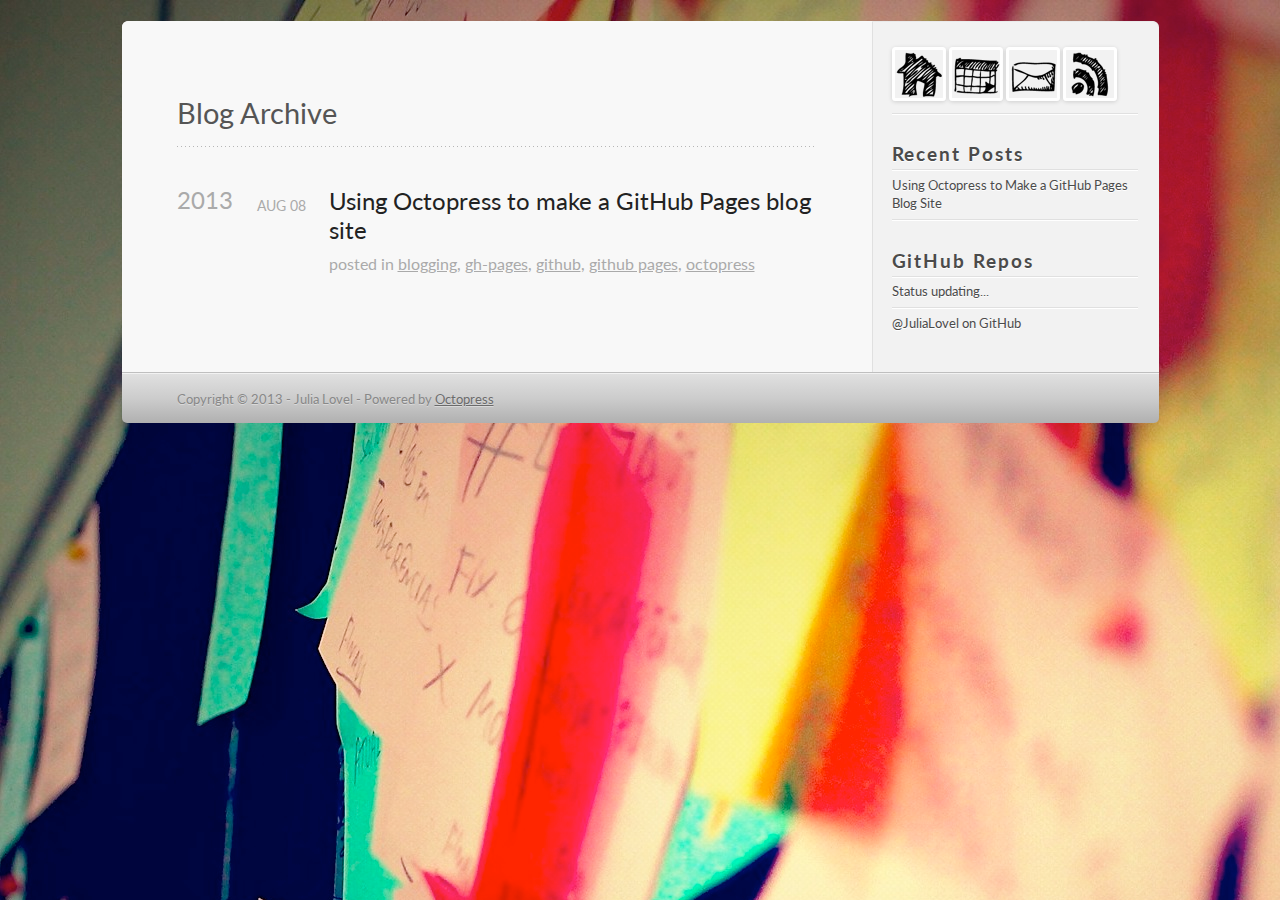
==== archives/index.html @ 3efb9ba5 "Site updated at 2013-08-08 22:48:18 UTC" ====
<!DOCTYPE html>
<!--[if IEMobile 7 ]><html class="no-js iem7"><![endif]-->
<!--[if lt IE 9]><html class="no-js lte-ie8"><![endif]-->
<!--[if (gt IE 8)|(gt IEMobile 7)|!(IEMobile)|!(IE)]><!--><html class="no-js" lang="en"><!--<![endif]-->
<head>
  <meta charset="utf-8">
  <title>Blog Archive - Codez Galore</title>
  <meta name="author" content="Julia Lovel">

  
  <meta name="description" content="Blog Archive 2013 Using Octopress to make a GitHub Pages blog site
Aug 08 2013 posted in blogging, gh-pages, github, github pages, octopress Recent &hellip;">
  

  <!-- http://t.co/dKP3o1e -->
  <meta name="HandheldFriendly" content="True">
  <meta name="MobileOptimized" content="320">
  <meta name="viewport" content="width=device-width, initial-scale=1">

  
  <link rel="canonical" href="http://JuliaLovel.github.io/archives">
  <link href="/favicon.png" rel="icon">
  <link href="/stylesheets/screen.css" media="screen, projection" rel="stylesheet" type="text/css">
  <link href="/julialovel/atom.xml" rel="alternate" title="Codez Galore" type="application/atom+xml">
  <script src="/javascripts/modernizr-2.0.js"></script>
  <script src="//ajax.googleapis.com/ajax/libs/jquery/1.9.1/jquery.min.js"></script>
  <script>!window.jQuery && document.write(unescape('%3Cscript src="./javascripts/lib/jquery.min.js"%3E%3C/script%3E'))</script>
  <script src="/javascripts/octopress.js" type="text/javascript"></script>
  <!--Fonts from Google"s Web font directory at http://google.com/webfonts -->
<link href="http://fonts.googleapis.com/css?family=PT+Serif:regular,italic,bold,bolditalic" rel="stylesheet" type="text/css">
<link href="http://fonts.googleapis.com/css?family=PT+Sans:regular,italic,bold,bolditalic" rel="stylesheet" type="text/css">
<link href='http://fonts.googleapis.com/css?family=Lato:400,700,400italic,700italic' rel='stylesheet' type='text/css'>


  

</head>

<body   >
  <header role="banner"><hgroup>
</hgroup>

</header>
  <!-- <nav role="navigation"><ul class="subscription" data-subscription="rss">
  <li><a href="/julialovel/atom.xml" rel="subscribe-rss" title="subscribe via RSS">RSS</a></li>
  
</ul>
  
<form action="http://google.com/search" method="get">
  <fieldset role="search">
    <input type="hidden" name="q" value="site:JuliaLovel.github.io" />
    <input class="search" type="text" name="q" results="0" placeholder="Search"/>
  </fieldset>
</form>
  
<ul class="main-navigation">
  <li><a href="/">Blog</a></li>
  <li><a href="/blog/archives">Archives</a></li>
</ul>

</nav> -->
  <div id="main">
    <div id="content">
      <div>
<article role="article">
  
  <header>
    <h1 class="entry-title">Blog Archive</h1>
    
  </header>
  
  <div id="blog-archives">



  
  <h2>2013</h2>

<article>
  
<h1><a href="/blog/2013/08/08/using-octopress-to-make-a-github-pages-blog-site/">Using Octopress to make a GitHub Pages blog site</a></h1>
<time datetime="2013-08-08T16:08:00-05:00" pubdate><span class='month'>Aug</span> <span class='day'>08</span> <span class='year'>2013</span></time>

<footer>
  <span class="categories">posted in <a class='category' href='/blog/categories/blogging/'>blogging</a>, <a class='category' href='/blog/categories/gh-pages/'>gh-pages</a>, <a class='category' href='/blog/categories/github/'>github</a>, <a class='category' href='/blog/categories/github-pages/'>github pages</a>, <a class='category' href='/blog/categories/octopress/'>octopress</a></span>
</footer>


</article>

</div>

  
</article>

</div>

<aside class="sidebar">
  
    <section>
  <ul id="recent_posts">
      <li class="post">
      <a href="http://JuliaLovel.github.io" alt="Home"><img src="/images/Home.png"></a>
      <a href="http://JuliaLovel.github.io/archives/" alt="Archives"><img src="/images/Calendar.png"></a>
      <a href="mailto:" alt="E-Mail"><img src="/images/Envelope.png"></a>
      <a href="http://JuliaLovel.github.io/atom.xml" alt="subscribe feed"><img src="/images/rss_big.png"></a>
      </li>
  </ul>
</section>
<section>
  <h1>Recent Posts</h1>
  <ul id="recent_posts">
    
      <li class="post">
        <a href="/blog/2013/08/08/using-octopress-to-make-a-github-pages-blog-site/">Using Octopress to Make a GitHub Pages Blog Site</a>
      </li>
    
  </ul>
</section>

<section>
  <h1>GitHub Repos</h1>
  <ul id="gh_repos">
    <li class="loading">Status updating...</li>
  </ul>
  
  <a href="https://github.com/JuliaLovel">@JuliaLovel</a> on GitHub
  
  <script type="text/javascript">
    $(document).ready(function(){
        if (!window.jXHR){
            var jxhr = document.createElement('script');
            jxhr.type = 'text/javascript';
            jxhr.src = '/javascripts/libs/jXHR.js';
            var s = document.getElementsByTagName('script')[0];
            s.parentNode.insertBefore(jxhr, s);
        }

        github.showRepos({
            user: 'JuliaLovel',
            count: 0,
            skip_forks: true,
            target: '#gh_repos'
        });
    });
  </script>
  <script src="/javascripts/github.js" type="text/javascript"> </script>
</section>





  
</aside>


    </div>
  </div>
  <footer role="contentinfo"><p>
  Copyright &copy; 2013 - Julia Lovel -
  <span class="credit">Powered by <a href="http://octopress.org">Octopress</a></span>
</p>

</footer>
  







  <script type="text/javascript">
    (function(){
      var twitterWidgets = document.createElement('script');
      twitterWidgets.type = 'text/javascript';
      twitterWidgets.async = true;
      twitterWidgets.src = 'http://platform.twitter.com/widgets.js';
      document.getElementsByTagName('head')[0].appendChild(twitterWidgets);
    })();
  </script>





</body>
</html>
---- stylesheets/screen.css ----
html,body,div,span,applet,object,iframe,h1,h2,h3,h4,h5,h6,p,blockquote,pre,a,abbr,acronym,address,big,cite,code,del,dfn,em,img,ins,kbd,q,s,samp,small,strike,strong,sub,sup,tt,var,b,u,i,center,dl,dt,dd,ol,ul,li,fieldset,form,label,legend,table,caption,tbody,tfoot,thead,tr,th,td,article,aside,canvas,details,embed,figure,figcaption,footer,header,hgroup,menu,nav,output,ruby,section,summary,time,mark,audio,video{margin:0;padding:0;border:0;font:inherit;font-size:100%;vertical-align:baseline}html{line-height:1}ol,ul{list-style:none}table{border-collapse:collapse;border-spacing:0}caption,th,td{text-align:left;font-weight:normal;vertical-align:middle}q,blockquote{quotes:none}q:before,q:after,blockquote:before,blockquote:after{content:"";content:none}a img{border:none}article,aside,details,figcaption,figure,footer,header,hgroup,menu,nav,section,summary{display:block}article,aside,details,figcaption,figure,footer,header,hgroup,menu,nav,section,summary{display:block}a{color:#f3644c}a:visited{color:#9af239}a:focus{color:#ff8773}a:hover{color:#ff8773}a:active{color:#ff4627}aside.sidebar a{color:#f3644c}aside.sidebar a:focus{color:#ff8773}aside.sidebar a:hover{color:#ff8773}aside.sidebar a:active{color:#ff4627}a{-webkit-transition:color 0.3s;-moz-transition:color 0.3s;-o-transition:color 0.3s;transition:color 0.3s}html{background:#252525 url('/julialovel/images/line-tile.png?1375985624') top left}body>div{background:#f2f2f2 url('/julialovel/images/noise.png?1375998353') top left;border-bottom:1px solid #bfbfbf}body>div>div{background:#f8f8f8 url('/julialovel/images/noise.png?1375998353') top left;border-right:1px solid #e0e0e0}.heading,body>header h1,h1,h2,h3,h4,h5,h6{font-family:"Lato",sans-serif}.sans,body>header h2,article header p.meta,article>footer,#content .blog-index footer,html .gist .gist-file .gist-meta,#blog-archives a.category,#blog-archives time,aside.sidebar section,body>footer{font-family:"Lato",sans-serif}.serif,body,#content .blog-index a[rel=full-article]{font-family:"Lato",sans-serif}.mono,pre,code,tt,p code,li code{font-family:Menlo,Monaco,"Andale Mono","lucida console","Courier New",monospace}body>header h1{font-size:2.2em;font-family:"League",Helvetica,Arial,sans-serif;font-weight:normal;line-height:1.2em;margin-bottom:0.6667em}body>header h2{font-family:"Lato",sans-serif}body{line-height:1.5em;color:#222}h1{font-size:2.2em;line-height:1.2em}@media only screen and (min-width: 992px){body{font-size:1.15em}h1{font-size:2.6em;line-height:1.2em}}h1,h2,h3,h4,h5,h6{text-rendering:optimizelegibility;margin-bottom:1em;font-weight:bold}h2,section h1{font-size:1.5em}h3,section h2,section section h1{font-size:1.3em}h4,section h3,section section h2,section section section h1{font-size:1em}h5,section h4,section section h3{font-size:.9em}h6,section h5,section section h4,section section section h3{font-size:.8em}p,article blockquote,ul,ol{margin-bottom:1.5em}ul{list-style-type:disc}ul ul{list-style-type:circle;margin-bottom:0px}ul ul ul{list-style-type:square;margin-bottom:0px}ol{list-style-type:decimal}ol ol{list-style-type:lower-alpha;margin-bottom:0px}ol ol ol{list-style-type:lower-roman;margin-bottom:0px}ul,ul ul,ul ol,ol,ol ul,ol ol{margin-left:1.3em}ul ul,ul ol,ol ul,ol ol{margin-bottom:0em}strong{font-weight:bold}em{font-style:italic}sup,sub{font-size:0.75em;position:relative;display:inline-block;padding:0 .2em;line-height:.8em}sup{top:-.5em}sub{bottom:-.5em}a[rev='footnote']{font-size:.75em;padding:0 .3em;line-height:1}q{font-style:italic}q:before{content:"\201C"}q:after{content:"\201D"}em,dfn{font-style:italic}strong,dfn{font-weight:bold}del,s{text-decoration:line-through}abbr,acronym{border-bottom:1px dotted;cursor:help}hr{margin-bottom:0.2em}small{font-size:.8em}big{font-size:1.2em}article blockquote{font-style:italic;position:relative;font-size:1.2em;line-height:1.5em;padding-left:1em;border-left:4px solid rgba(170,170,170,0.5)}article blockquote cite{font-style:italic}article blockquote cite a{color:#aaa !important;word-wrap:break-word}article blockquote cite:before{content:'\2014';padding-right:.3em;padding-left:.3em;color:#aaa}@media only screen and (min-width: 992px){article blockquote{padding-left:1.5em;border-left-width:4px}}.pullquote-right:before,.pullquote-left:before{padding:0;border:none;content:attr(data-pullquote);float:right;width:45%;margin:.5em 0 1em 1.5em;position:relative;top:7px;font-size:1.4em;line-height:1.45em}.pullquote-left:before{float:left;margin:.5em 1.5em 1em 0}.force-wrap,article a,aside.sidebar a{white-space:-moz-pre-wrap;white-space:-pre-wrap;white-space:-o-pre-wrap;white-space:pre-wrap;word-wrap:break-word}.group,body>header,body>nav,body>footer,body #content>article,body #content>div>article,body #content>div>section,body div.pagination,aside.sidebar,#main,#content,.sidebar{*zoom:1}.group:after,body>header:after,body>nav:after,body>footer:after,body #content>article:after,body #content>div>section:after,body div.pagination:after,#main:after,#content:after,.sidebar:after{content:"";display:table;clear:both}body{-webkit-text-size-adjust:none;max-width:1037px;position:relative;margin:0 auto}body>header,body>nav,body>footer,body #content>article,body #content>div>article,body #content>div>section{padding-left:18px;padding-right:18px}@media only screen and (min-width: 480px){body>header,body>nav,body>footer,body #content>article,body #content>div>article,body #content>div>section{padding-left:25px;padding-right:25px}}@media only screen and (min-width: 768px){body>header,body>nav,body>footer,body #content>article,body #content>div>article,body #content>div>section{padding-left:35px;padding-right:35px}}@media only screen and (min-width: 992px){body>header,body>nav,body>footer,body #content>article,body #content>div>article,body #content>div>section{padding-left:55px;padding-right:55px}}body div.pagination{margin-left:18px;margin-right:18px}@media only screen and (min-width: 480px){body div.pagination{margin-left:25px;margin-right:25px}}@media only screen and (min-width: 768px){body div.pagination{margin-left:35px;margin-right:35px}}@media only screen and (min-width: 992px){body div.pagination{margin-left:55px;margin-right:55px}}body>header{font-size:1em;padding-top:1.5em;padding-bottom:1.5em}#content{overflow:hidden}#content>div,#content>article{width:100%}aside.sidebar{float:none;padding:0 18px 1px;background-color:#f7f7f7;border-top:1px solid #e0e0e0}.flex-content,article img,article video,article .flash-video,aside.sidebar img{max-width:100%;height:auto}.basic-alignment.left,article img.left,article video.left,article .left.flash-video,aside.sidebar img.left{float:left;margin-right:1.5em}.basic-alignment.right,article img.right,article video.right,article .right.flash-video,aside.sidebar img.right{float:right;margin-left:1.5em}.basic-alignment.center,article img.center,article video.center,article .center.flash-video,aside.sidebar img.center{display:block;margin:0 auto 1.5em}.basic-alignment.left,article img.left,article video.left,article .left.flash-video,aside.sidebar img.left,.basic-alignment.right,article img.right,article video.right,article .right.flash-video,aside.sidebar img.right{margin-bottom:.8em}.toggle-sidebar,.no-sidebar .toggle-sidebar{display:none}@media only screen and (min-width: 750px){body.sidebar-footer aside.sidebar{float:none;width:auto;clear:left;margin:0;padding:0 35px 1px;background-color:#f7f7f7;border-top:1px solid #eaeaea}body.sidebar-footer aside.sidebar section.odd,body.sidebar-footer aside.sidebar section.even{float:left;width:48%}body.sidebar-footer aside.sidebar section.odd{margin-left:0}body.sidebar-footer aside.sidebar section.even{margin-left:4%}body.sidebar-footer aside.sidebar.thirds section{width:30%;margin-left:5%}body.sidebar-footer aside.sidebar.thirds section.first{margin-left:0;clear:both}}body.sidebar-footer #content{margin-right:0px}body.sidebar-footer .toggle-sidebar{display:none}@media only screen and (min-width: 550px){body>header{font-size:1em}}@media only screen and (min-width: 750px){aside.sidebar{float:none;width:auto;clear:left;margin:0;padding:0 35px 1px;background-color:#f7f7f7;border-top:1px solid #eaeaea}aside.sidebar section.odd,aside.sidebar section.even{float:left;width:48%}aside.sidebar section.odd{margin-left:0}aside.sidebar section.even{margin-left:4%}aside.sidebar.thirds section{width:30%;margin-left:5%}aside.sidebar.thirds section.first{margin-left:0;clear:both}}@media only screen and (min-width: 768px){body{-webkit-text-size-adjust:auto}body>header{font-size:1.2em}#main{padding:0;margin:0 auto}#content{overflow:visible;margin-right:286px;position:relative}.no-sidebar #content{margin-right:0;border-right:0}.collapse-sidebar #content{margin-right:20px}#content>div,#content>article{padding-top:17.5px;padding-bottom:17.5px;float:left}aside.sidebar{width:256px;padding:0 15px 15px;background:none;clear:none;float:left;margin:0 -100% 0 0}aside.sidebar section{width:auto;margin-left:0}aside.sidebar section.odd,aside.sidebar section.even{float:none;width:auto;margin-left:0}.collapse-sidebar aside.sidebar{float:none;width:auto;clear:left;margin:0;padding:0 35px 1px;background-color:#f7f7f7;border-top:1px solid #eaeaea}.collapse-sidebar aside.sidebar section.odd,.collapse-sidebar aside.sidebar section.even{float:left;width:48%}.collapse-sidebar aside.sidebar section.odd{margin-left:0}.collapse-sidebar aside.sidebar section.even{margin-left:4%}.collapse-sidebar aside.sidebar.thirds section{width:30%;margin-left:5%}.collapse-sidebar aside.sidebar.thirds section.first{margin-left:0;clear:both}}@media only screen and (min-width: 992px){body>header{font-size:1.3em}#content{margin-right:286px}#content>div,#content>article{padding-top:27.5px;padding-bottom:27.5px}aside.sidebar{width:246px;padding:1.2em 20px 20px}.collapse-sidebar aside.sidebar{padding-left:55px;padding-right:55px}}@media only screen and (min-width: 768px){ul,ol{margin-left:0}}body>header{background:#333}body>header h1{display:inline-block;margin:0}body>header h1 a,body>header h1 a:visited,body>header h1 a:hover{color:#f2f2f2;text-decoration:none}body>header h2{margin:.2em 0 0;font-size:1em;color:#aaa;font-weight:normal}body>nav{position:relative;background-color:#ccc;background:url('/julialovel/images/noise.png?1375998353'),-webkit-gradient(linear, 50% 0%, 50% 100%, color-stop(0%, #e0e0e0), color-stop(50%, #cccccc), color-stop(100%, #b0b0b0));background:url('/julialovel/images/noise.png?1375998353'),-webkit-linear-gradient(#e0e0e0,#cccccc,#b0b0b0);background:url('/julialovel/images/noise.png?1375998353'),-moz-linear-gradient(#e0e0e0,#cccccc,#b0b0b0);background:url('/julialovel/images/noise.png?1375998353'),-o-linear-gradient(#e0e0e0,#cccccc,#b0b0b0);background:url('/julialovel/images/noise.png?1375998353'),linear-gradient(#e0e0e0,#cccccc,#b0b0b0);border-top:1px solid #f2f2f2;border-bottom:1px solid #8c8c8c;padding-top:.35em;padding-bottom:.35em}body>nav form{-webkit-background-clip:padding;-moz-background-clip:padding;background-clip:padding-box;margin:0;padding:0}body>nav form .search{padding:.3em .5em 0;font-size:.85em;font-family:"Lato",sans-serif;line-height:1.1em;width:95%;-webkit-border-radius:0.5em;-moz-border-radius:0.5em;-ms-border-radius:0.5em;-o-border-radius:0.5em;border-radius:0.5em;-webkit-background-clip:padding;-moz-background-clip:padding;background-clip:padding-box;-webkit-box-shadow:#d1d1d1 0 1px;-moz-box-shadow:#d1d1d1 0 1px;box-shadow:#d1d1d1 0 1px;background-color:#f2f2f2;border:1px solid #b3b3b3;color:#888}body>nav form .search:focus{color:#444;border-color:#80b1df;-webkit-box-shadow:#80b1df 0 0 4px,#80b1df 0 0 3px inset;-moz-box-shadow:#80b1df 0 0 4px,#80b1df 0 0 3px inset;box-shadow:#80b1df 0 0 4px,#80b1df 0 0 3px inset;background-color:#fff;outline:none}body>nav fieldset[role=search]{float:right;width:48%}body>nav fieldset.mobile-nav{float:left;width:48%}body>nav fieldset.mobile-nav select{width:100%;font-size:.8em;border:1px solid #888}body>nav ul{display:none}@media only screen and (min-width: 550px){body>nav{font-size:.9em}body>nav ul{margin:0;padding:0;border:0;overflow:hidden;*zoom:1;float:left;display:block;padding-top:.15em}body>nav ul li{list-style-image:none;list-style-type:none;margin-left:0;white-space:nowrap;display:inline;float:left;padding-left:0;padding-right:0}body>nav ul li:first-child,body>nav ul li.first{padding-left:0}body>nav ul li:last-child{padding-right:0}body>nav ul li.last{padding-right:0}body>nav ul.subscription{margin-left:.8em;float:right}body>nav ul.subscription li:last-child a{padding-right:0}body>nav ul li{margin:0}body>nav a{color:#6b6b6b;font-family:"Lato",sans-serif;text-shadow:#ebebeb 0 1px;float:left;text-decoration:none;font-size:1.1em;padding:.1em 0;line-height:1.5em}body>nav a:visited{color:#6b6b6b}body>nav a:hover{color:#2b2b2b}body>nav li+li{border-left:1px solid #b0b0b0;margin-left:.8em}body>nav li+li a{padding-left:.8em;border-left:1px solid #dedede}body>nav form{float:right;text-align:left;padding-left:.8em;width:221px}body>nav form .search{width:93%;font-size:.95em;line-height:1.2em}body>nav ul[data-subscription$=email]+form{width:143px}body>nav ul[data-subscription$=email]+form .search{width:91%}body>nav fieldset.mobile-nav{display:none}body>nav fieldset[role=search]{width:99%}}@media only screen and (min-width: 992px){body>nav form{width:201px}body>nav ul[data-subscription$=email]+form{width:133px}}.no-placeholder body>nav .search{background:#f2f2f2 url('/julialovel/images/search.png?1375998353') 0.3em 0.25em no-repeat;text-indent:1.3em}@media only screen and (min-width: 550px){.maskImage body>nav ul[data-subscription$=email]+form{width:169px}}@media only screen and (min-width: 992px){.maskImage body>nav ul[data-subscription$=email]+form{width:159px}}.maskImage ul.subscription{position:relative;top:.2em}.maskImage ul.subscription li,.maskImage ul.subscription a{border:0;padding:0}.maskImage a[rel=subscribe-rss]{position:relative;top:0px;text-indent:-999999em;background-color:#dedede;border:0;padding:0}.maskImage a[rel=subscribe-rss],.maskImage a[rel=subscribe-rss]:after{-webkit-mask-image:url('/julialovel/images/rss.png?1375998353');-moz-mask-image:url('/julialovel/images/rss.png?1375998353');-ms-mask-image:url('/julialovel/images/rss.png?1375998353');-o-mask-image:url('/julialovel/images/rss.png?1375998353');mask-image:url('/julialovel/images/rss.png?1375998353');-webkit-mask-repeat:no-repeat;-moz-mask-repeat:no-repeat;-ms-mask-repeat:no-repeat;-o-mask-repeat:no-repeat;mask-repeat:no-repeat;width:22px;height:22px}.maskImage a[rel=subscribe-rss]:after{content:"";position:absolute;top:-1px;left:0;background-color:#ababab}.maskImage a[rel=subscribe-rss]:hover:after{background-color:#9e9e9e}.maskImage a[rel=subscribe-email]{position:relative;top:0px;text-indent:-999999em;background-color:#dedede;border:0;padding:0}.maskImage a[rel=subscribe-email],.maskImage a[rel=subscribe-email]:after{-webkit-mask-image:url('/julialovel/images/email.png?1375998353');-moz-mask-image:url('/julialovel/images/email.png?1375998353');-ms-mask-image:url('/julialovel/images/email.png?1375998353');-o-mask-image:url('/julialovel/images/email.png?1375998353');mask-image:url('/julialovel/images/email.png?1375998353');-webkit-mask-repeat:no-repeat;-moz-mask-repeat:no-repeat;-ms-mask-repeat:no-repeat;-o-mask-repeat:no-repeat;mask-repeat:no-repeat;width:28px;height:22px}.maskImage a[rel=subscribe-email]:after{content:"";position:absolute;top:-1px;left:0;background-color:#ababab}.maskImage a[rel=subscribe-email]:hover:after{background-color:#9e9e9e}article{padding-top:1em}article header{position:relative;padding-top:2em;padding-bottom:1em;margin-bottom:1em;background:url('[data-uri]') bottom left repeat-x}article header h1{margin:0}article header h1 a{text-decoration:none}article header h1 a:hover{text-decoration:underline}article header p{font-size:.9em;color:#aaa;margin:0}article header p.meta{text-transform:uppercase;position:absolute;top:0}@media only screen and (min-width: 768px){article header{margin-bottom:1.5em;padding-bottom:1em;background:url('[data-uri]') bottom left repeat-x}}article h2{padding-top:0.8em;background:url('[data-uri]') top left repeat-x}.entry-content article h2:first-child,article header+h2{padding-top:0}article h2:first-child,article header+h2{background:none}article .feature{padding-top:.5em;margin-bottom:1em;padding-bottom:1em;background:url('[data-uri]') bottom left repeat-x;font-size:2.0em;font-style:italic;line-height:1.3em}article img,article video,article .flash-video{-webkit-border-radius:0.3em;-moz-border-radius:0.3em;-ms-border-radius:0.3em;-o-border-radius:0.3em;border-radius:0.3em;-webkit-box-shadow:rgba(0,0,0,0.15) 0 1px 4px;-moz-box-shadow:rgba(0,0,0,0.15) 0 1px 4px;box-shadow:rgba(0,0,0,0.15) 0 1px 4px;-webkit-box-sizing:border-box;-moz-box-sizing:border-box;box-sizing:border-box;border:#fff 0.5em solid}article video,article .flash-video{margin:0 auto 1.5em}article video{display:block;width:100%}article .flash-video>div{position:relative;display:block;padding-bottom:56.25%;padding-top:1px;height:0;overflow:hidden}article .flash-video>div iframe,article .flash-video>div object,article .flash-video>div embed{position:absolute;top:0;left:0;width:100%;height:100%}article>footer{padding-bottom:2.5em;margin-top:2em}article>footer p.meta{margin-bottom:.8em;font-size:.85em;clear:both;overflow:hidden}.blog-index article+article{background:url('[data-uri]') top left repeat-x}#content .blog-index{padding-top:0;padding-bottom:0}#content .blog-index article{padding-top:2em}#content .blog-index article header{background:none;padding-bottom:0}#content .blog-index article h1{font-size:2.2em}#content .blog-index article h1 a{color:inherit}#content .blog-index article h1 a:hover{color:#ff8773}#content .blog-index a[rel=full-article]{background:#ebebeb;display:inline-block;padding:.4em .8em;margin-right:.5em;text-decoration:none;color:#666;-webkit-transition:background-color 0.5s;-moz-transition:background-color 0.5s;-o-transition:background-color 0.5s;transition:background-color 0.5s}#content .blog-index a[rel=full-article]:hover{background:#ff8773;text-shadow:none;color:#f8f8f8}#content .blog-index footer{margin-top:1em}.separator,article>footer .byline+time:before,article>footer time+time:before,article>footer .comments:before,article>footer .byline ~ .categories:before{content:"\2022 ";padding:0 .4em 0 .2em;display:inline-block}#content div.pagination{text-align:center;font-size:.95em;position:relative;background:url('[data-uri]') top left repeat-x;padding-top:1.5em;padding-bottom:1.5em}#content div.pagination a{text-decoration:none;color:#aaa}#content div.pagination a.prev{position:absolute;left:0}#content div.pagination a.next{position:absolute;right:0}#content div.pagination a:hover{color:#ff8773}#content div.pagination a[href*=archive]:before,#content div.pagination a[href*=archive]:after{content:'\2014';padding:0 .3em}p.meta+.sharing{padding-top:1em;padding-left:0;background:url('[data-uri]') top left repeat-x}#fb-root{display:none}.highlight,html .gist .gist-file .gist-syntax .gist-highlight{border:1px solid #05232b !important}.highlight table td.code,html .gist .gist-file .gist-syntax .gist-highlight table td.code{width:100%}.highlight .line-numbers,html .gist .gist-file .gist-syntax .highlight .line_numbers{text-align:right;font-size:13px;line-height:1.45em;background:#073642 url('/julialovel/images/noise.png?1375998353') top left !important;border-right:1px solid #00232c !important;-webkit-box-shadow:#083e4b -1px 0 inset;-moz-box-shadow:#083e4b -1px 0 inset;box-shadow:#083e4b -1px 0 inset;text-shadow:#021014 0 -1px;padding:.8em !important;-webkit-border-radius:0;-moz-border-radius:0;-ms-border-radius:0;-o-border-radius:0;border-radius:0}.highlight .line-numbers span,html .gist .gist-file .gist-syntax .highlight .line_numbers span{color:#586e75 !important}figure.code,.gist-file,pre{-webkit-box-shadow:rgba(0,0,0,0.06) 0 0 10px;-moz-box-shadow:rgba(0,0,0,0.06) 0 0 10px;box-shadow:rgba(0,0,0,0.06) 0 0 10px}figure.code .highlight pre,.gist-file .highlight pre,pre .highlight pre{-webkit-box-shadow:none;-moz-box-shadow:none;box-shadow:none}.gist .highlight *::-moz-selection,figure.code .highlight *::-moz-selection{background:#386774;color:inherit;text-shadow:#002b36 0 1px}.gist .highlight *::-webkit-selection,figure.code .highlight *::-webkit-selection{background:#386774;color:inherit;text-shadow:#002b36 0 1px}.gist .highlight *::selection,figure.code .highlight *::selection{background:#386774;color:inherit;text-shadow:#002b36 0 1px}html .gist .gist-file{margin-bottom:1.8em;position:relative;border:none;padding-top:26px !important}html .gist .gist-file .highlight{margin-bottom:0}html .gist .gist-file .gist-syntax{border-bottom:0 !important;background:none !important}html .gist .gist-file .gist-syntax .gist-highlight{background:#002b36 !important}html .gist .gist-file .gist-syntax .highlight pre{padding:0}html .gist .gist-file .gist-meta{padding:.6em 0.8em;border:1px solid #083e4b !important;color:#586e75;font-size:.7em !important;background:#073642 url('/julialovel/images/noise.png?1375998353') top left;line-height:1.5em}html .gist .gist-file .gist-meta a{color:#75878b !important;text-decoration:none}html .gist .gist-file .gist-meta a:hover{text-decoration:underline}html .gist .gist-file .gist-meta a:hover{color:#93a1a1 !important}html .gist .gist-file .gist-meta a[href*='#file']{position:absolute;top:0;left:0;right:-10px;color:#474747 !important}html .gist .gist-file .gist-meta a[href*='#file']:hover{color:#f3644c !important}html .gist .gist-file .gist-meta a[href*=raw]{top:.4em}pre{background:#002b36 url('/julialovel/images/noise.png?1375998353') top left;-webkit-border-radius:0.4em;-moz-border-radius:0.4em;-ms-border-radius:0.4em;-o-border-radius:0.4em;border-radius:0.4em;border:1px solid #05232b;line-height:1.45em;font-size:13px;margin-bottom:2.1em;padding:.8em 1em;color:#93a1a1;overflow:auto}h3.filename+pre{-moz-border-radius-topleft:0px;-webkit-border-top-left-radius:0px;border-top-left-radius:0px;-moz-border-radius-topright:0px;-webkit-border-top-right-radius:0px;border-top-right-radius:0px}p code,li code{display:inline-block;white-space:no-wrap;background:#fff;font-size:.8em;line-height:1.5em;color:#555;border:1px solid #ddd;-webkit-border-radius:0.4em;-moz-border-radius:0.4em;-ms-border-radius:0.4em;-o-border-radius:0.4em;border-radius:0.4em;padding:0 .3em;margin:-1px 0}p pre code,li pre code{font-size:1em !important;background:none;border:none}.pre-code,html .gist .gist-file .gist-syntax .highlight pre,.highlight code{font-family:Menlo,Monaco,"Andale Mono","lucida console","Courier New",monospace !important;overflow:scroll;overflow-y:hidden;display:block;padding:.8em;overflow-x:auto;line-height:1.45em;background:#002b36 url('/julialovel/images/noise.png?1375998353') top left !important;color:#93a1a1 !important}.pre-code span,html .gist .gist-file .gist-syntax .highlight pre span,.highlight code span{color:#93a1a1 !important}.pre-code span,html .gist .gist-file .gist-syntax .highlight pre span,.highlight code span{font-style:normal !important;font-weight:normal !important}.pre-code .c,html .gist .gist-file .gist-syntax .highlight pre .c,.highlight code .c{color:#586e75 !important;font-style:italic !important}.pre-code .cm,html .gist .gist-file .gist-syntax .highlight pre .cm,.highlight code .cm{color:#586e75 !important;font-style:italic !important}.pre-code .cp,html .gist .gist-file .gist-syntax .highlight pre .cp,.highlight code .cp{color:#586e75 !important;font-style:italic !important}.pre-code .c1,html .gist .gist-file .gist-syntax .highlight pre .c1,.highlight code .c1{color:#586e75 !important;font-style:italic !important}.pre-code .cs,html .gist .gist-file .gist-syntax .highlight pre .cs,.highlight code .cs{color:#586e75 !important;font-weight:bold !important;font-style:italic !important}.pre-code .err,html .gist .gist-file .gist-syntax .highlight pre .err,.highlight code .err{color:#dc322f !important;background:none !important}.pre-code .k,html .gist .gist-file .gist-syntax .highlight pre .k,.highlight code .k{color:#cb4b16 !important}.pre-code .o,html .gist .gist-file .gist-syntax .highlight pre .o,.highlight code .o{color:#93a1a1 !important;font-weight:bold !important}.pre-code .p,html .gist .gist-file .gist-syntax .highlight pre .p,.highlight code .p{color:#93a1a1 !important}.pre-code .ow,html .gist .gist-file .gist-syntax .highlight pre .ow,.highlight code .ow{color:#2aa198 !important;font-weight:bold !important}.pre-code .gd,html .gist .gist-file .gist-syntax .highlight pre .gd,.highlight code .gd{color:#93a1a1 !important;background-color:#372c34 !important;display:inline-block}.pre-code .gd .x,html .gist .gist-file .gist-syntax .highlight pre .gd .x,.highlight code .gd .x{color:#93a1a1 !important;background-color:#4d2d33 !important;display:inline-block}.pre-code .ge,html .gist .gist-file .gist-syntax .highlight pre .ge,.highlight code .ge{color:#93a1a1 !important;font-style:italic !important}.pre-code .gh,html .gist .gist-file .gist-syntax .highlight pre .gh,.highlight code .gh{color:#586e75 !important}.pre-code .gi,html .gist .gist-file .gist-syntax .highlight pre .gi,.highlight code .gi{color:#93a1a1 !important;background-color:#1a412b !important;display:inline-block}.pre-code .gi .x,html .gist .gist-file .gist-syntax .highlight pre .gi .x,.highlight code .gi .x{color:#93a1a1 !important;background-color:#355720 !important;display:inline-block}.pre-code .gs,html .gist .gist-file .gist-syntax .highlight pre .gs,.highlight code .gs{color:#93a1a1 !important;font-weight:bold !important}.pre-code .gu,html .gist .gist-file .gist-syntax .highlight pre .gu,.highlight code .gu{color:#6c71c4 !important}.pre-code .kc,html .gist .gist-file .gist-syntax .highlight pre .kc,.highlight code .kc{color:#859900 !important;font-weight:bold !important}.pre-code .kd,html .gist .gist-file .gist-syntax .highlight pre .kd,.highlight code .kd{color:#268bd2 !important}.pre-code .kp,html .gist .gist-file .gist-syntax .highlight pre .kp,.highlight code .kp{color:#cb4b16 !important;font-weight:bold !important}.pre-code .kr,html .gist .gist-file .gist-syntax .highlight pre .kr,.highlight code .kr{color:#d33682 !important;font-weight:bold !important}.pre-code .kt,html .gist .gist-file .gist-syntax .highlight pre .kt,.highlight code .kt{color:#2aa198 !important}.pre-code .n,html .gist .gist-file .gist-syntax .highlight pre .n,.highlight code .n{color:#268bd2 !important}.pre-code .na,html .gist .gist-file .gist-syntax .highlight pre .na,.highlight code .na{color:#268bd2 !important}.pre-code .nb,html .gist .gist-file .gist-syntax .highlight pre .nb,.highlight code .nb{color:#859900 !important}.pre-code .nc,html .gist .gist-file .gist-syntax .highlight pre .nc,.highlight code .nc{color:#d33682 !important}.pre-code .no,html .gist .gist-file .gist-syntax .highlight pre .no,.highlight code .no{color:#b58900 !important}.pre-code .nl,html .gist .gist-file .gist-syntax .highlight pre .nl,.highlight code .nl{color:#859900 !important}.pre-code .ne,html .gist .gist-file .gist-syntax .highlight pre .ne,.highlight code .ne{color:#268bd2 !important;font-weight:bold !important}.pre-code .nf,html .gist .gist-file .gist-syntax .highlight pre .nf,.highlight code .nf{color:#268bd2 !important;font-weight:bold !important}.pre-code .nn,html .gist .gist-file .gist-syntax .highlight pre .nn,.highlight code .nn{color:#b58900 !important}.pre-code .nt,html .gist .gist-file .gist-syntax .highlight pre .nt,.highlight code .nt{color:#268bd2 !important;font-weight:bold !important}.pre-code .nx,html .gist .gist-file .gist-syntax .highlight pre .nx,.highlight code .nx{color:#b58900 !important}.pre-code .vg,html .gist .gist-file .gist-syntax .highlight pre .vg,.highlight code .vg{color:#268bd2 !important}.pre-code .vi,html .gist .gist-file .gist-syntax .highlight pre .vi,.highlight code .vi{color:#268bd2 !important}.pre-code .nv,html .gist .gist-file .gist-syntax .highlight pre .nv,.highlight code .nv{color:#268bd2 !important}.pre-code .mf,html .gist .gist-file .gist-syntax .highlight pre .mf,.highlight code .mf{color:#2aa198 !important}.pre-code .m,html .gist .gist-file .gist-syntax .highlight pre .m,.highlight code .m{color:#2aa198 !important}.pre-code .mh,html .gist .gist-file .gist-syntax .highlight pre .mh,.highlight code .mh{color:#2aa198 !important}.pre-code .mi,html .gist .gist-file .gist-syntax .highlight pre .mi,.highlight code .mi{color:#2aa198 !important}.pre-code .s,html .gist .gist-file .gist-syntax .highlight pre .s,.highlight code .s{color:#2aa198 !important}.pre-code .sd,html .gist .gist-file .gist-syntax .highlight pre .sd,.highlight code .sd{color:#2aa198 !important}.pre-code .s2,html .gist .gist-file .gist-syntax .highlight pre .s2,.highlight code .s2{color:#2aa198 !important}.pre-code .se,html .gist .gist-file .gist-syntax .highlight pre .se,.highlight code .se{color:#dc322f !important}.pre-code .si,html .gist .gist-file .gist-syntax .highlight pre .si,.highlight code .si{color:#268bd2 !important}.pre-code .sr,html .gist .gist-file .gist-syntax .highlight pre .sr,.highlight code .sr{color:#2aa198 !important}.pre-code .s1,html .gist .gist-file .gist-syntax .highlight pre .s1,.highlight code .s1{color:#2aa198 !important}.pre-code div .gd,html .gist .gist-file .gist-syntax .highlight pre div .gd,.highlight code div .gd,.pre-code div .gd .x,html .gist .gist-file .gist-syntax .highlight pre div .gd .x,.highlight code div .gd .x,.pre-code div .gi,html .gist .gist-file .gist-syntax .highlight pre div .gi,.highlight code div .gi,.pre-code div .gi .x,html .gist .gist-file .gist-syntax .highlight pre div .gi .x,.highlight code div .gi .x{display:inline-block;width:100%}.highlight,.gist-highlight{margin-bottom:1.8em;background:#002b36;overflow-y:hidden;overflow-x:auto}.highlight pre,.gist-highlight pre{background:none;-webkit-border-radius:0px;-moz-border-radius:0px;-ms-border-radius:0px;-o-border-radius:0px;border-radius:0px;border:none;padding:0;margin-bottom:0}pre::-webkit-scrollbar,.highlight::-webkit-scrollbar,.gist-highlight::-webkit-scrollbar{height:.5em;background:rgba(255,255,255,0.15)}pre::-webkit-scrollbar-thumb:horizontal,.highlight::-webkit-scrollbar-thumb:horizontal,.gist-highlight::-webkit-scrollbar-thumb:horizontal{background:rgba(255,255,255,0.2);-webkit-border-radius:4px;border-radius:4px}.highlight code{background:#000}figure.code{background:none;padding:0;border:0;margin-bottom:1.5em}figure.code pre{margin-bottom:0}figure.code figcaption{position:relative}figure.code .highlight{margin-bottom:0}.code-title,html .gist .gist-file .gist-meta a[href*='#file'],h3.filename,figure.code figcaption{text-align:center;font-size:13px;line-height:2em;text-shadow:#cbcccc 0 1px 0;color:#474747;font-weight:normal;margin-bottom:0;-moz-border-radius-topleft:5px;-webkit-border-top-left-radius:5px;border-top-left-radius:5px;-moz-border-radius-topright:5px;-webkit-border-top-right-radius:5px;border-top-right-radius:5px;font-family:"Helvetica Neue", Arial, "Lucida Grande", "Lucida Sans Unicode", Lucida, sans-serif;background:#aaa url('/julialovel/images/code_bg.png?1375998353') top repeat-x;border:1px solid #565656;border-top-color:#cbcbcb;border-left-color:#a5a5a5;border-right-color:#a5a5a5;border-bottom:0}.download-source,html .gist .gist-file .gist-meta a[href*=raw],figure.code figcaption a{position:absolute;right:.8em;text-decoration:none;color:#666 !important;z-index:1;font-size:13px;text-shadow:#cbcccc 0 1px 0;padding-left:3em}.download-source:hover,html .gist .gist-file .gist-meta a[href*=raw]:hover,figure.code figcaption a:hover{text-decoration:underline}#archive #content>div,#archive #content>div>article{padding-top:0}#blog-archives{color:#aaa}#blog-archives article{padding:1em 0 1em;position:relative;background:url('[data-uri]') bottom left repeat-x}#blog-archives article:last-child{background:none}#blog-archives article footer{padding:0;margin:0}#blog-archives h1{color:#222;margin-bottom:.3em}#blog-archives h2{display:none}#blog-archives h1{font-size:1.5em}#blog-archives h1 a{text-decoration:none;color:inherit;font-weight:normal;display:inline-block}#blog-archives h1 a:hover{text-decoration:underline}#blog-archives h1 a:hover{color:#ff8773}#blog-archives a.category,#blog-archives time{color:#aaa}#blog-archives .entry-content{display:none}#blog-archives time{font-size:.9em;line-height:1.2em}#blog-archives time .month,#blog-archives time .day{display:inline-block}#blog-archives time .month{text-transform:uppercase}#blog-archives p{margin-bottom:1em}#blog-archives a,#blog-archives .entry-content a{color:inherit}#blog-archives a:hover,#blog-archives .entry-content a:hover{color:#ff8773}#blog-archives a:hover{color:#ff8773}@media only screen and (min-width: 550px){#blog-archives article{margin-left:5em}#blog-archives h2{margin-bottom:.3em;font-weight:normal;display:inline-block;position:relative;top:-1px;float:left}#blog-archives h2:first-child{padding-top:.75em}#blog-archives time{position:absolute;text-align:right;left:0em;top:1.8em}#blog-archives .year{display:none}#blog-archives article{padding-left:4.5em;padding-bottom:.7em}#blog-archives a.category{line-height:1.1em}}#content>.category article{margin-left:0;padding-left:6.8em}#content>.category .year{display:inline}.side-shadow-border,aside.sidebar section h1,aside.sidebar li{-webkit-box-shadow:#fff 0 1px;-moz-box-shadow:#fff 0 1px;box-shadow:#fff 0 1px}aside.sidebar{overflow:hidden;color:#4b4b4b;text-shadow:#fff 0 1px}aside.sidebar section{font-size:.8em;line-height:1.4em;margin-bottom:1.5em}aside.sidebar section h1{margin:1.5em 0 0;padding-bottom:.2em;border-bottom:1px solid #e0e0e0}aside.sidebar section h1+p{padding-top:.4em}aside.sidebar img{-webkit-border-radius:0.3em;-moz-border-radius:0.3em;-ms-border-radius:0.3em;-o-border-radius:0.3em;border-radius:0.3em;-webkit-box-shadow:rgba(0,0,0,0.15) 0 1px 4px;-moz-box-shadow:rgba(0,0,0,0.15) 0 1px 4px;box-shadow:rgba(0,0,0,0.15) 0 1px 4px;-webkit-box-sizing:border-box;-moz-box-sizing:border-box;box-sizing:border-box;border:#fff 0.3em solid}aside.sidebar ul{margin-bottom:0.5em;margin-left:0}aside.sidebar li{list-style:none;padding:.5em 0;margin:0;border-bottom:1px solid #e0e0e0}aside.sidebar li p:last-child{margin-bottom:0}aside.sidebar a{color:inherit;-webkit-transition:color 0.5s;-moz-transition:color 0.5s;-o-transition:color 0.5s;transition:color 0.5s}aside.sidebar:hover a{color:#f3644c}aside.sidebar:hover a:hover{color:#ff8773}.aside-alt-link,#tweets a[href*='twitter.com/search'],#pinboard_linkroll .pin-tag{color:#7e7e7e}.aside-alt-link:hover,#tweets a[href*='twitter.com/search']:hover,#pinboard_linkroll .pin-tag:hover{color:#ff8773}@media only screen and (min-width: 768px){.toggle-sidebar{outline:none;position:absolute;right:-10px;top:0;bottom:0;display:inline-block;text-decoration:none;color:#cecece;width:9px;cursor:pointer}.toggle-sidebar:hover{background:#e9e9e9;background:-webkit-gradient(linear, 0% 50%, 100% 50%, color-stop(0%, rgba(224,224,224,0.5)), color-stop(100%, rgba(224,224,224,0)));background:-webkit-linear-gradient(left, rgba(224,224,224,0.5),rgba(224,224,224,0));background:-moz-linear-gradient(left, rgba(224,224,224,0.5),rgba(224,224,224,0));background:-o-linear-gradient(left, rgba(224,224,224,0.5),rgba(224,224,224,0));background:linear-gradient(left, rgba(224,224,224,0.5),rgba(224,224,224,0))}.toggle-sidebar:after{position:absolute;right:-11px;top:0;width:20px;font-size:1.2em;line-height:1.1em;padding-bottom:.15em;-moz-border-radius-bottomright:0.3em;-webkit-border-bottom-right-radius:0.3em;border-bottom-right-radius:0.3em;text-align:center;background:#f8f8f8 url('/julialovel/images/noise.png?1375998353') top left;border-bottom:1px solid #e0e0e0;border-right:1px solid #e0e0e0;content:"\00BB";text-indent:-1px}.collapse-sidebar .toggle-sidebar{text-indent:0px;right:-20px;width:19px}.collapse-sidebar .toggle-sidebar:hover{background:#e9e9e9}.collapse-sidebar .toggle-sidebar:after{border-left:1px solid #e0e0e0;text-shadow:#fff 0 1px;content:"\00AB";left:0px;right:0;text-align:center;text-indent:0;border:0;border-right-width:0;background:none}}#tweets .loading{background:url('[data-uri]') no-repeat center 0.5em;color:#c4c4c4;text-shadow:#f8f8f8 0 1px;text-align:center;padding:2.5em 0 .5em}#tweets .loading.error{background:url('[data-uri]') no-repeat center 0.5em}#tweets p{position:relative;padding-right:1em}#tweets a[href*=status]:first-child{color:#a4a4a4;float:right;padding:0 0 .1em 1em;position:relative;right:-1.3em;text-shadow:#fff 0 1px;font-size:.7em;text-decoration:none}#tweets a[href*=status]:first-child span{font-size:1.5em}#tweets a[href*=status]:first-child:hover{color:#ff8773;text-decoration:none}#tweets a[href*='twitter.com/search']{text-decoration:none}#tweets a[href*='twitter.com/search']:hover{text-decoration:underline}.googleplus h1{-moz-box-shadow:none !important;-webkit-box-shadow:none !important;-o-box-shadow:none !important;box-shadow:none !important;border-bottom:0px none !important}.googleplus a{text-decoration:none;white-space:normal !important;line-height:32px}.googleplus a img{float:left;margin-right:0.5em;border:0 none}.googleplus-hidden{position:absolute;top:-1000em;left:-1000em}#pinboard_linkroll .pin-title,#pinboard_linkroll .pin-description{display:block;margin-bottom:.5em}#pinboard_linkroll .pin-tag{text-decoration:none}#pinboard_linkroll .pin-tag:hover{text-decoration:underline}#pinboard_linkroll .pin-tag:after{content:','}#pinboard_linkroll .pin-tag:last-child:after{content:''}.delicious-posts a.delicious-link{margin-bottom:.5em;display:block}.delicious-posts p{font-size:1em}body>footer{font-size:.8em;color:#888;text-shadow:#d9d9d9 0 1px;background-color:#ccc;background:url('/julialovel/images/noise.png?1375998353'),-webkit-gradient(linear, 50% 0%, 50% 100%, color-stop(0%, #e0e0e0), color-stop(50%, #cccccc), color-stop(100%, #b0b0b0));background:url('/julialovel/images/noise.png?1375998353'),-webkit-linear-gradient(#e0e0e0,#cccccc,#b0b0b0);background:url('/julialovel/images/noise.png?1375998353'),-moz-linear-gradient(#e0e0e0,#cccccc,#b0b0b0);background:url('/julialovel/images/noise.png?1375998353'),-o-linear-gradient(#e0e0e0,#cccccc,#b0b0b0);background:url('/julialovel/images/noise.png?1375998353'),linear-gradient(#e0e0e0,#cccccc,#b0b0b0);border-top:1px solid #f2f2f2;position:relative;padding-top:1em;padding-bottom:1em;margin-bottom:3em;-moz-border-radius-bottomleft:0.4em;-webkit-border-bottom-left-radius:0.4em;border-bottom-left-radius:0.4em;-moz-border-radius-bottomright:0.4em;-webkit-border-bottom-right-radius:0.4em;border-bottom-right-radius:0.4em;z-index:1}body>footer a{color:#6b6b6b}body>footer a:visited{color:#6b6b6b}body>footer a:hover{color:#484848}body>footer p:last-child{margin-bottom:0}@font-face{font-family:"League";src:url("/font/LeagueGothic.otf")}a:visited,#content .blog-index article h1 a:hover{color:#F2583E}html{background:#262c33 url("../images/background.png");background-attachment:fixed}body{font-size:1em}body>div{background-image:none}body>div>div{background-image:none}body>header{background:none;padding:0.5em 0 0.5em 0}body>header h1{font-size:2.8em;padding-left:20px;text-shadow:rgba(0,0,0,0.8) 0 0 8px}body>header h2{font-size:0.5em;letter-spacing:1px;margin-top:-1.4em;padding-left:20px}body>nav{padding-top:.15em;padding-bottom:.15em}body>nav a{font-size:1em;line-height:1.4em}body>nav form .search{padding:.2em .3em}#content .blog-index article h1{font-size:1.8em;font-weight:normal}#content .blog-index article h1,#content .blog-index article h1 a,article header h1,article header h1 a{color:#555555 !important}h1{font-size:1.8em}h1 span{font-weight:normal;color:#E0841B}article h2,article h3,article header h1{font-weight:normal}.blog-index article h1 a:hover{text-decoration:none}article p{text-align:justify;margin-bottom:1em}aside.sidebar section h1{letter-spacing:0.1em}aside.sidebar a{text-decoration:none}.toggle-sidebar{display:none}ul#gh_repos>li>a{display:block;font-weight:bold;margin-bottom:0.4em}aside.sidebar{-moz-border-radius-topright:0.4em;-webkit-border-radius:0 0.4em 0 0;border-radius:0 0.4em 0 0}body>footer{-moz-border-radius:0;-webkit-border-radius:0;border-radius:0;margin-bottom:0}.notfound404 article{margin-left:0 !important}@media only screen and (min-width: 550px){body>header h1{background:url("/favicon.png") no-repeat 0 8px;padding-left:60px}body>header h2{padding-left:60px}body>footer{margin-bottom:3em}}@media only screen and (min-width: 1040px){body>nav{-moz-border-radius:0.4em;-webkit-border-radius:0.4em;border-radius:0.4em;margin-bottom:2em}body>footer{-moz-border-radius-bottomleft:0.4em;-moz-border-radius-bottomright:0.4em;-webkit-border-radius:0 0 0.4em 0.4em;border-radius:0 0 0.4em 0.4em}#main{-moz-border-radius-topleft:0.4em;-moz-border-radius-topright:0.4em;-webkit-border-radius:0.4em 0.4em 0 0;border-radius:0.4em 0.4em 0 0}#content{-moz-border-radius-topleft:0.4em;-webkit-border-radius:0.4em 0 0 0;border-radius:0.4em 0 0 0}#content .blog-index a[rel="full-article"]{-webkit-border-radius:6px;-moz-border-radius:6px;border-radius:6px}}
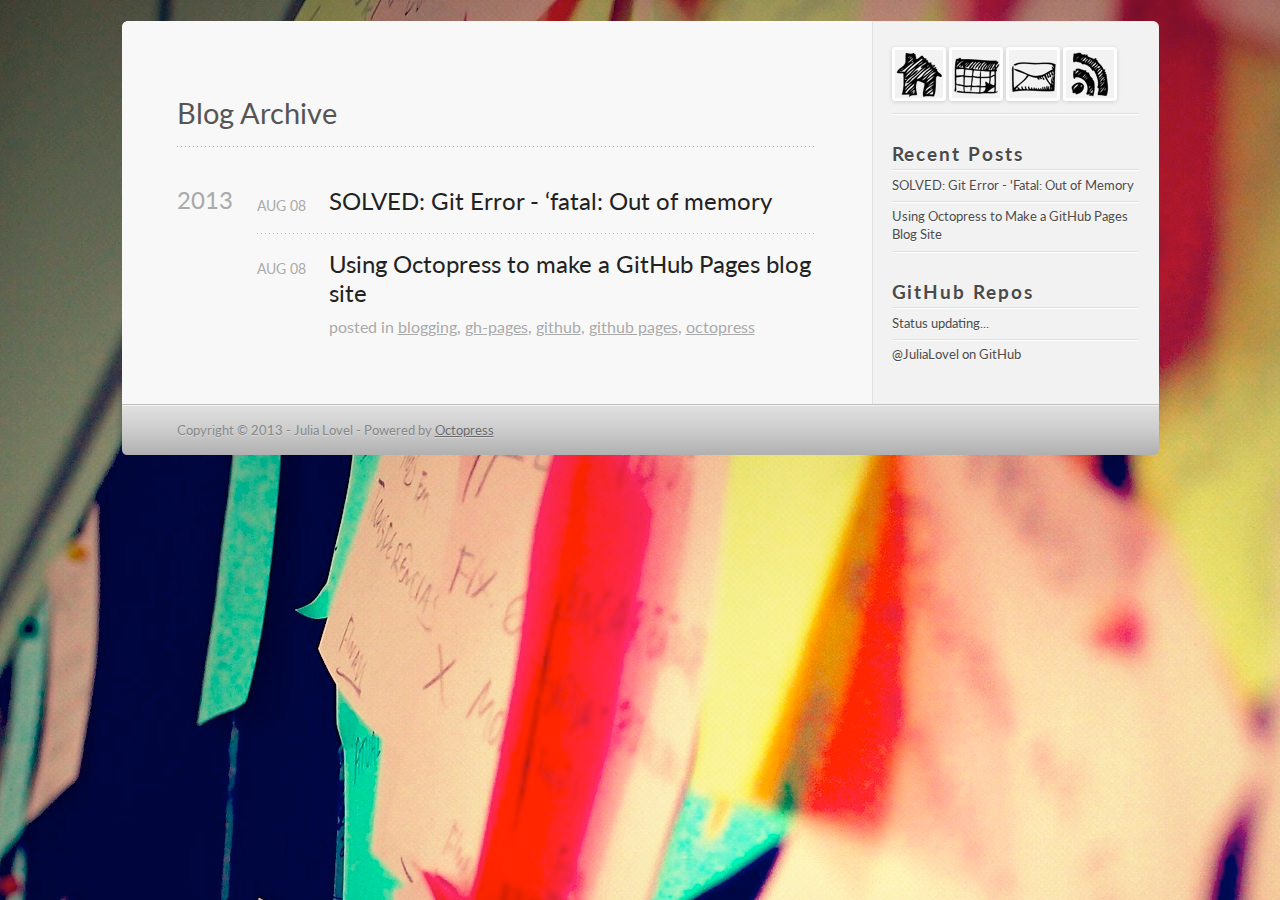
==== commit 0962f699: "Site updated at 2013-08-08 23:23:24 UTC" ====
--- a/archives/index.html
+++ b/archives/index.html
@@ -9,8 +9,9 @@
   <meta name="author" content="Julia Lovel">
 
   
-  <meta name="description" content="Blog Archive 2013 Using Octopress to make a GitHub Pages blog site
-Aug 08 2013 posted in blogging, gh-pages, github, github pages, octopress Recent &hellip;">
+  <meta name="description" content="Blog Archive 2013 SOLVED: Git Error - &#8216;fatal: Out of memory
+Aug 08 2013 Using Octopress to make a GitHub Pages blog site
+Aug 08 2013 posted in &hellip;">
   
 
   <!-- http://t.co/dKP3o1e -->
@@ -76,6 +77,16 @@
 
   
   <h2>2013</h2>
+
+<article>
+  
+<h1><a href="/blog/2013/08/08/solved-git-error-fatal-out-of-memory/">SOLVED: Git Error - &#8216;fatal: Out of memory</a></h1>
+<time datetime="2013-08-08T17:56:00-05:00" pubdate><span class='month'>Aug</span> <span class='day'>08</span> <span class='year'>2013</span></time>
+
+
+</article>
+
+
 
 <article>
   
@@ -113,6 +124,10 @@
   <ul id="recent_posts">
     
       <li class="post">
+        <a href="/blog/2013/08/08/solved-git-error-fatal-out-of-memory/">SOLVED: Git Error - 'Fatal: Out of Memory</a>
+      </li>
+    
+      <li class="post">
         <a href="/blog/2013/08/08/using-octopress-to-make-a-github-pages-blog-site/">Using Octopress to Make a GitHub Pages Blog Site</a>
       </li>
     
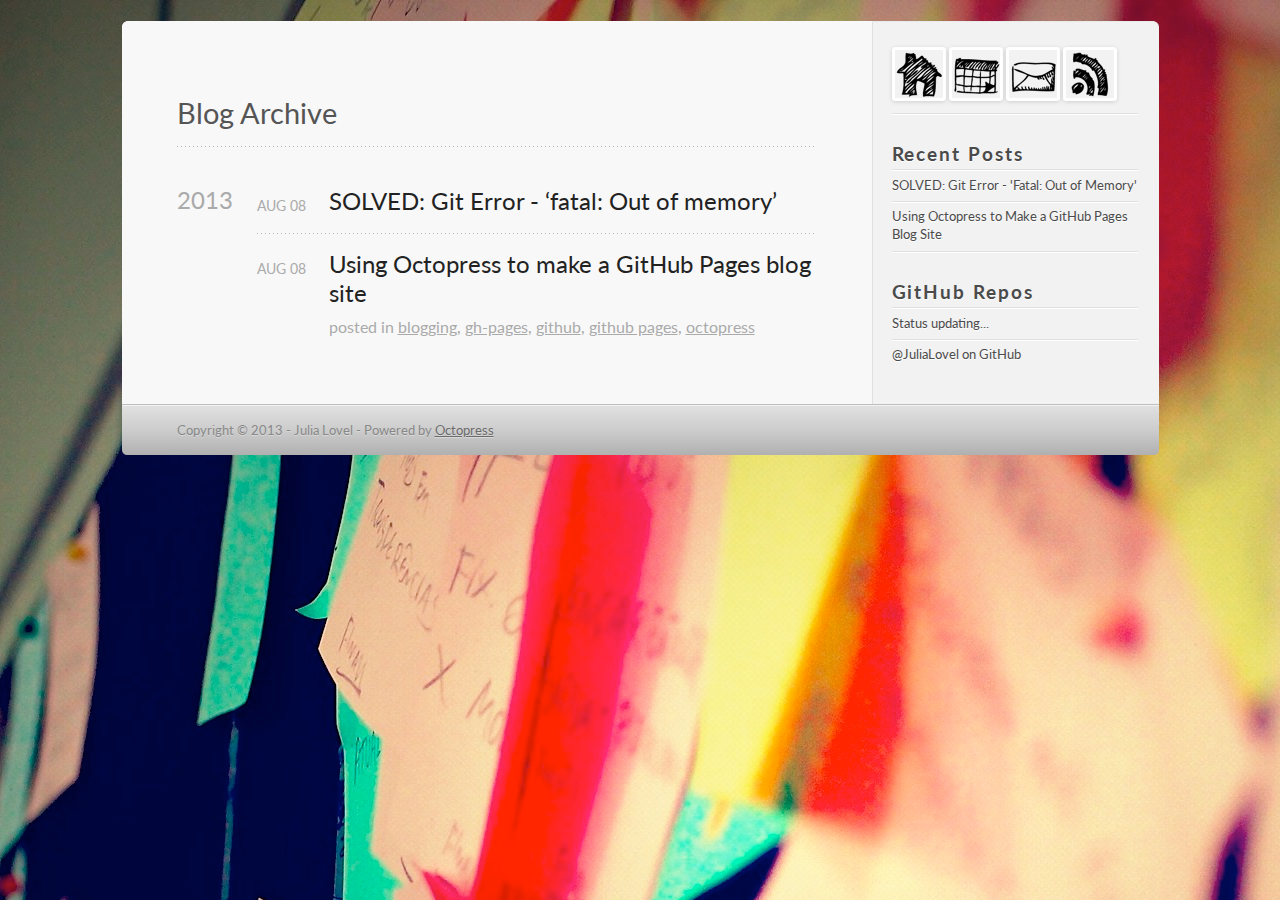
==== commit 5047586b: "Site updated at 2013-08-08 23:27:39 UTC" ====
--- a/archives/index.html
+++ b/archives/index.html
@@ -9,9 +9,9 @@
   <meta name="author" content="Julia Lovel">
 
   
-  <meta name="description" content="Blog Archive 2013 SOLVED: Git Error - &#8216;fatal: Out of memory
+  <meta name="description" content="Blog Archive 2013 SOLVED: Git Error - &#8216;fatal: Out of memory&#8217;
 Aug 08 2013 Using Octopress to make a GitHub Pages blog site
-Aug 08 2013 posted in &hellip;">
+Aug 08 2013 &hellip;">
   
 
   <!-- http://t.co/dKP3o1e -->
@@ -80,7 +80,7 @@
 
 <article>
   
-<h1><a href="/blog/2013/08/08/solved-git-error-fatal-out-of-memory/">SOLVED: Git Error - &#8216;fatal: Out of memory</a></h1>
+<h1><a href="/blog/2013/08/08/solved-git-error-fatal-out-of-memory/">SOLVED: Git Error - &#8216;fatal: Out of memory&#8217;</a></h1>
 <time datetime="2013-08-08T17:56:00-05:00" pubdate><span class='month'>Aug</span> <span class='day'>08</span> <span class='year'>2013</span></time>
 
 
@@ -124,7 +124,7 @@
   <ul id="recent_posts">
     
       <li class="post">
-        <a href="/blog/2013/08/08/solved-git-error-fatal-out-of-memory/">SOLVED: Git Error - 'Fatal: Out of Memory</a>
+        <a href="/blog/2013/08/08/solved-git-error-fatal-out-of-memory/">SOLVED: Git Error - 'Fatal: Out of Memory'</a>
       </li>
     
       <li class="post">
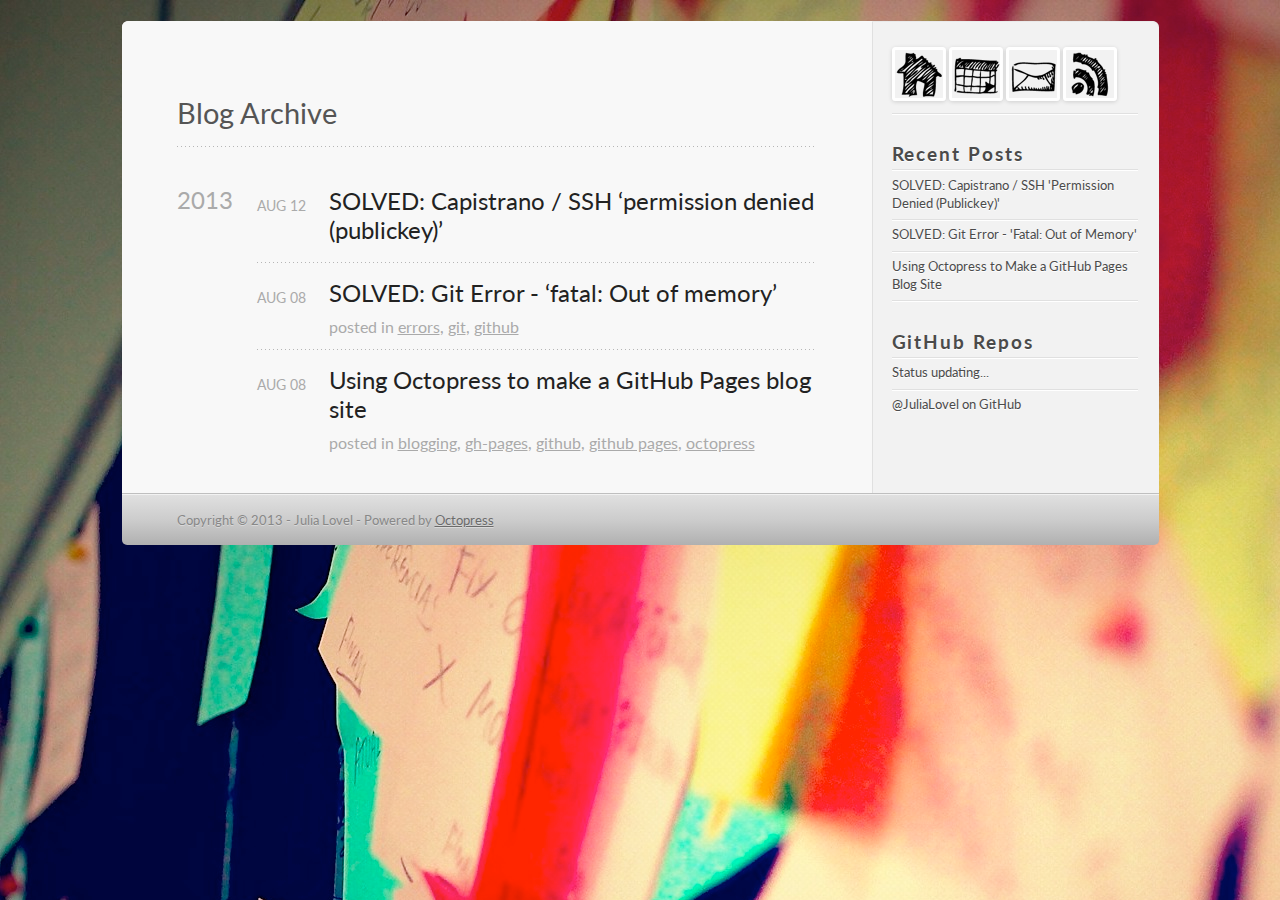
==== commit 34dbc0d2: "Site updated at 2013-08-12 17:08:03 UTC" ====
--- a/archives/index.html
+++ b/archives/index.html
@@ -9,9 +9,8 @@
   <meta name="author" content="Julia Lovel">
 
   
-  <meta name="description" content="Blog Archive 2013 SOLVED: Git Error - &#8216;fatal: Out of memory&#8217;
-Aug 08 2013 Using Octopress to make a GitHub Pages blog site
-Aug 08 2013 &hellip;">
+  <meta name="description" content="Blog Archive 2013 SOLVED: Capistrano / SSH &#8216;permission denied (publickey)&#8217;
+Aug 12 2013 SOLVED: Git Error - &#8216;fatal: Out of memory&# &hellip;">
   
 
   <!-- http://t.co/dKP3o1e -->
@@ -80,8 +79,22 @@
 
 <article>
   
+<h1><a href="/blog/2013/08/12/solved-capistrano-slash-ssh-permission-denied-publickey/">SOLVED: Capistrano / SSH &#8216;permission denied (publickey)&#8217;</a></h1>
+<time datetime="2013-08-12T11:54:00-05:00" pubdate><span class='month'>Aug</span> <span class='day'>12</span> <span class='year'>2013</span></time>
+
+
+</article>
+
+
+
+<article>
+  
 <h1><a href="/blog/2013/08/08/solved-git-error-fatal-out-of-memory/">SOLVED: Git Error - &#8216;fatal: Out of memory&#8217;</a></h1>
 <time datetime="2013-08-08T17:56:00-05:00" pubdate><span class='month'>Aug</span> <span class='day'>08</span> <span class='year'>2013</span></time>
+
+<footer>
+  <span class="categories">posted in <a class='category' href='/blog/categories/errors/'>errors</a>, <a class='category' href='/blog/categories/git/'>git</a>, <a class='category' href='/blog/categories/github/'>github</a></span>
+</footer>
 
 
 </article>
@@ -122,6 +135,10 @@
 <section>
   <h1>Recent Posts</h1>
   <ul id="recent_posts">
+    
+      <li class="post">
+        <a href="/blog/2013/08/12/solved-capistrano-slash-ssh-permission-denied-publickey/">SOLVED: Capistrano / SSH 'Permission Denied (Publickey)'</a>
+      </li>
     
       <li class="post">
         <a href="/blog/2013/08/08/solved-git-error-fatal-out-of-memory/">SOLVED: Git Error - 'Fatal: Out of Memory'</a>
